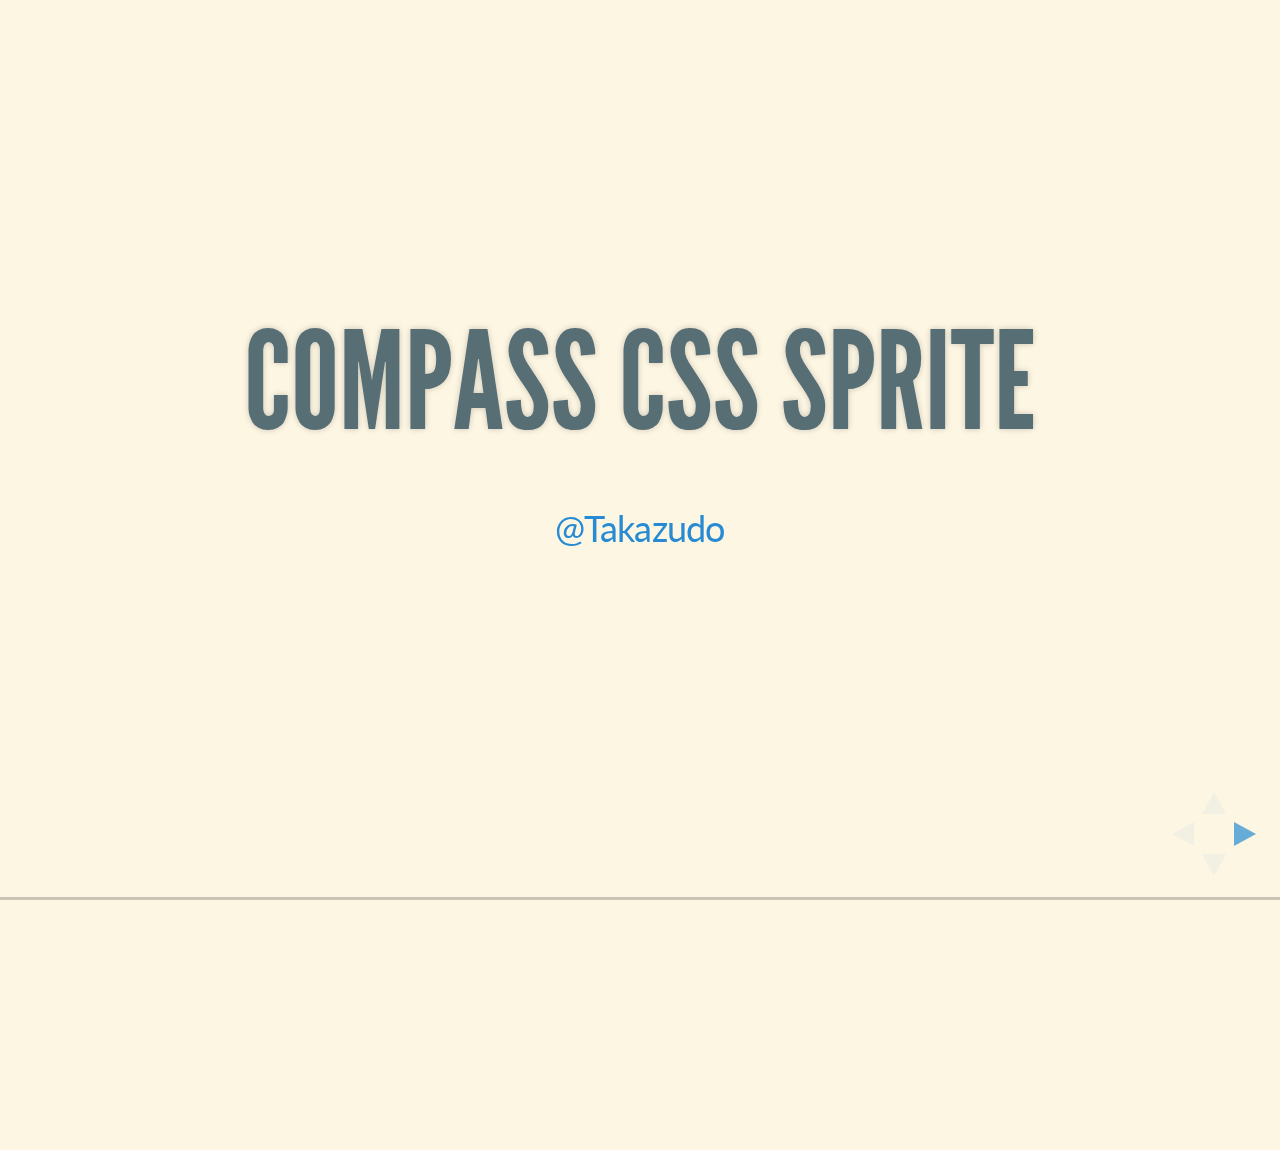
==== index.html @ dc651cf5 "WIP" ====
<!doctype html>
<html lang="en">

	<head>
		<meta charset="utf-8">

		<title>Compass CSS Sprite</title>

		<meta name="description" content="A framework for easily creating beautiful presentations using HTML">
		<meta name="author" content="Hakim El Hattab">

		<meta name="apple-mobile-web-app-capable" content="yes" />
		<meta name="apple-mobile-web-app-status-bar-style" content="black-translucent" />

		<meta name="viewport" content="width=device-width, initial-scale=1.0, maximum-scale=1.0, user-scalable=no">

		<link rel="stylesheet" href="css/reveal.min.css">
		<link rel="stylesheet" href="css/theme/solarized.css" id="theme">
		<link rel="stylesheet" href="myAdditions/style.css">

		<!-- For syntax highlighting -->
		<link rel="stylesheet" href="lib/css/zenburn.css">

		<!-- If the query includes 'print-pdf', use the PDF print sheet -->
		<script>
			document.write( '<link rel="stylesheet" href="css/print/' + ( window.location.search.match( /print-pdf/gi ) ? 'pdf' : 'paper' ) + '.css" type="text/css" media="print">' );
		</script>

		<!--[if lt IE 9]>
		<script src="lib/js/html5shiv.js"></script>
		<![endif]-->
	</head>

	<body>

		<div class="reveal">

			<!-- Any section element inside of this container is displayed as a slide -->
			<div class="slides">

				<section
					data-markdown="content.md"
					data-separator="^----\n"
					data-vertical="^---\n"
				></section>

			</div>

		</div>

		<script src="lib/js/head.min.js"></script>
		<script src="js/reveal.min.js"></script>

		<script>

			// Full list of configuration options available here:
			// https://github.com/hakimel/reveal.js#configuration
			Reveal.initialize({
				controls: true,
				progress: true,
				history: true,
				center: true,

				theme: Reveal.getQueryHash().theme, // available themes are in /css/theme
				transition: Reveal.getQueryHash().transition || 'default', // default/cube/page/concave/zoom/linear/fade/none

				// Optional libraries used to extend on reveal.js
				dependencies: [
					{ src: 'lib/js/classList.js', condition: function() { return !document.body.classList; } },
					{ src: 'plugin/markdown/marked.js', condition: function() { return !!document.querySelector( '[data-markdown]' ); } },
					{ src: 'plugin/markdown/markdown.js', condition: function() { return !!document.querySelector( '[data-markdown]' ); } },
					{ src: 'plugin/highlight/highlight.js', async: true, callback: function() { hljs.initHighlightingOnLoad(); } },
					{ src: 'plugin/zoom-js/zoom.js', async: true, condition: function() { return !!document.body.classList; } },
					{ src: 'plugin/notes/notes.js', async: true, condition: function() { return !!document.body.classList; } }
				]
			});

		</script>

	</body>
</html>
---- css/theme/solarized.css ----
@import url(https://fonts.googleapis.com/css?family=Lato:400,700,400italic,700italic);
/**
 * Solarized Light theme for reveal.js.
 * Author: Achim Staebler
 */
@font-face {
  font-family: 'League Gothic';
  src: url("../../lib/font/league_gothic-webfont.eot");
  src: url("../../lib/font/league_gothic-webfont.eot?#iefix") format("embedded-opentype"), url("../../lib/font/league_gothic-webfont.woff") format("woff"), url("../../lib/font/league_gothic-webfont.ttf") format("truetype"), url("../../lib/font/league_gothic-webfont.svg#LeagueGothicRegular") format("svg");
  font-weight: normal;
  font-style: normal; }

/**
 * Solarized colors by Ethan Schoonover
 */
html * {
  color-profile: sRGB;
  rendering-intent: auto; }

/*********************************************
 * GLOBAL STYLES
 *********************************************/
body {
  background: #fdf6e3;
  background-color: #fdf6e3; }

.reveal {
  font-family: "Lato", sans-serif;
  font-size: 36px;
  font-weight: 200;
  letter-spacing: -0.02em;
  color: #657b83; }

::selection {
  color: white;
  background: #d33682;
  text-shadow: none; }

/*********************************************
 * HEADERS
 *********************************************/
.reveal h1,
.reveal h2,
.reveal h3,
.reveal h4,
.reveal h5,
.reveal h6 {
  margin: 0 0 20px 0;
  color: #586e75;
  font-family: "League Gothic", Impact, sans-serif;
  line-height: 1.5;
  letter-spacing: normal;
  text-transform: uppercase;
  text-shadow: none; }

.reveal h1 {
  text-shadow: 0px 0px 6px rgba(0, 0, 0, 0.2); }

/*********************************************
 * LINKS
 *********************************************/
.reveal a:not(.image) {
  color: #268bd2;
  text-decoration: none;
  -webkit-transition: color .15s ease;
  -moz-transition: color .15s ease;
  -ms-transition: color .15s ease;
  -o-transition: color .15s ease;
  transition: color .15s ease; }

.reveal a:not(.image):hover {
  color: #78b9e6;
  text-shadow: none;
  border: none; }

.reveal .roll span:after {
  color: #fff;
  background: #1a6091; }

/*********************************************
 * IMAGES
 *********************************************/
.reveal section img {
  margin: 15px 0px;
  background: rgba(255, 255, 255, 0.12);
  border: 4px solid #657b83;
  box-shadow: 0 0 10px rgba(0, 0, 0, 0.15);
  -webkit-transition: all .2s linear;
  -moz-transition: all .2s linear;
  -ms-transition: all .2s linear;
  -o-transition: all .2s linear;
  transition: all .2s linear; }

.reveal a:hover img {
  background: rgba(255, 255, 255, 0.2);
  border-color: #268bd2;
  box-shadow: 0 0 20px rgba(0, 0, 0, 0.55); }

/*********************************************
 * NAVIGATION CONTROLS
 *********************************************/
.reveal .controls div.navigate-left,
.reveal .controls div.navigate-left.enabled {
  border-right-color: #268bd2; }

.reveal .controls div.navigate-right,
.reveal .controls div.navigate-right.enabled {
  border-left-color: #268bd2; }

.reveal .controls div.navigate-up,
.reveal .controls div.navigate-up.enabled {
  border-bottom-color: #268bd2; }

.reveal .controls div.navigate-down,
.reveal .controls div.navigate-down.enabled {
  border-top-color: #268bd2; }

.reveal .controls div.navigate-left.enabled:hover {
  border-right-color: #78b9e6; }

.reveal .controls div.navigate-right.enabled:hover {
  border-left-color: #78b9e6; }

.reveal .controls div.navigate-up.enabled:hover {
  border-bottom-color: #78b9e6; }

.reveal .controls div.navigate-down.enabled:hover {
  border-top-color: #78b9e6; }

/*********************************************
 * PROGRESS BAR
 *********************************************/
.reveal .progress {
  background: rgba(0, 0, 0, 0.2); }

.reveal .progress span {
  background: #268bd2;
  -webkit-transition: width 800ms cubic-bezier(0.26, 0.86, 0.44, 0.985);
  -moz-transition: width 800ms cubic-bezier(0.26, 0.86, 0.44, 0.985);
  -ms-transition: width 800ms cubic-bezier(0.26, 0.86, 0.44, 0.985);
  -o-transition: width 800ms cubic-bezier(0.26, 0.86, 0.44, 0.985);
  transition: width 800ms cubic-bezier(0.26, 0.86, 0.44, 0.985); }

/*********************************************
 * MY ADDED STYLES
 *********************************************/
.reveal ul {
  padding: 0 0 .5em; }

.reveal ul li {
  padding: 0 0 .25em;
  margin: 0; }

.reveal p {
  padding: 0 0 .75em;
  margin: 0; }

.reveal pre {
  letter-spacing: normal;
  line-height: 1.5;
  margin-bottom: 1em; }
---- lib/css/zenburn.css ----
/*

Zenburn style from voldmar.ru (c) Vladimir Epifanov <voldmar@voldmar.ru>
based on dark.css by Ivan Sagalaev

*/

pre code {
  display: block; padding: 0.5em;
  background: #3F3F3F;
  color: #DCDCDC;
}

pre .keyword,
pre .tag,
pre .css .class,
pre .css .id,
pre .lisp .title,
pre .nginx .title,
pre .request,
pre .status,
pre .clojure .attribute {
  color: #E3CEAB;
}

pre .django .template_tag,
pre .django .variable,
pre .django .filter .argument {
  color: #DCDCDC;
}

pre .number,
pre .date {
  color: #8CD0D3;
}

pre .dos .envvar,
pre .dos .stream,
pre .variable,
pre .apache .sqbracket {
  color: #EFDCBC;
}

pre .dos .flow,
pre .diff .change,
pre .python .exception,
pre .python .built_in,
pre .literal,
pre .tex .special {
  color: #EFEFAF;
}

pre .diff .chunk,
pre .subst {
  color: #8F8F8F;
}

pre .dos .keyword,
pre .python .decorator,
pre .title,
pre .haskell .type,
pre .diff .header,
pre .ruby .class .parent,
pre .apache .tag,
pre .nginx .built_in,
pre .tex .command,
pre .prompt {
    color: #efef8f;
}

pre .dos .winutils,
pre .ruby .symbol,
pre .ruby .symbol .string,
pre .ruby .string {
  color: #DCA3A3;
}

pre .diff .deletion,
pre .string,
pre .tag .value,
pre .preprocessor,
pre .built_in,
pre .sql .aggregate,
pre .javadoc,
pre .smalltalk .class,
pre .smalltalk .localvars,
pre .smalltalk .array,
pre .css .rules .value,
pre .attr_selector,
pre .pseudo,
pre .apache .cbracket,
pre .tex .formula {
  color: #CC9393;
}

pre .shebang,
pre .diff .addition,
pre .comment,
pre .java .annotation,
pre .template_comment,
pre .pi,
pre .doctype {
  color: #7F9F7F;
}

pre .coffeescript .javascript,
pre .javascript .xml,
pre .tex .formula,
pre .xml .javascript,
pre .xml .vbscript,
pre .xml .css,
pre .xml .cdata {
  opacity: 0.5;
}
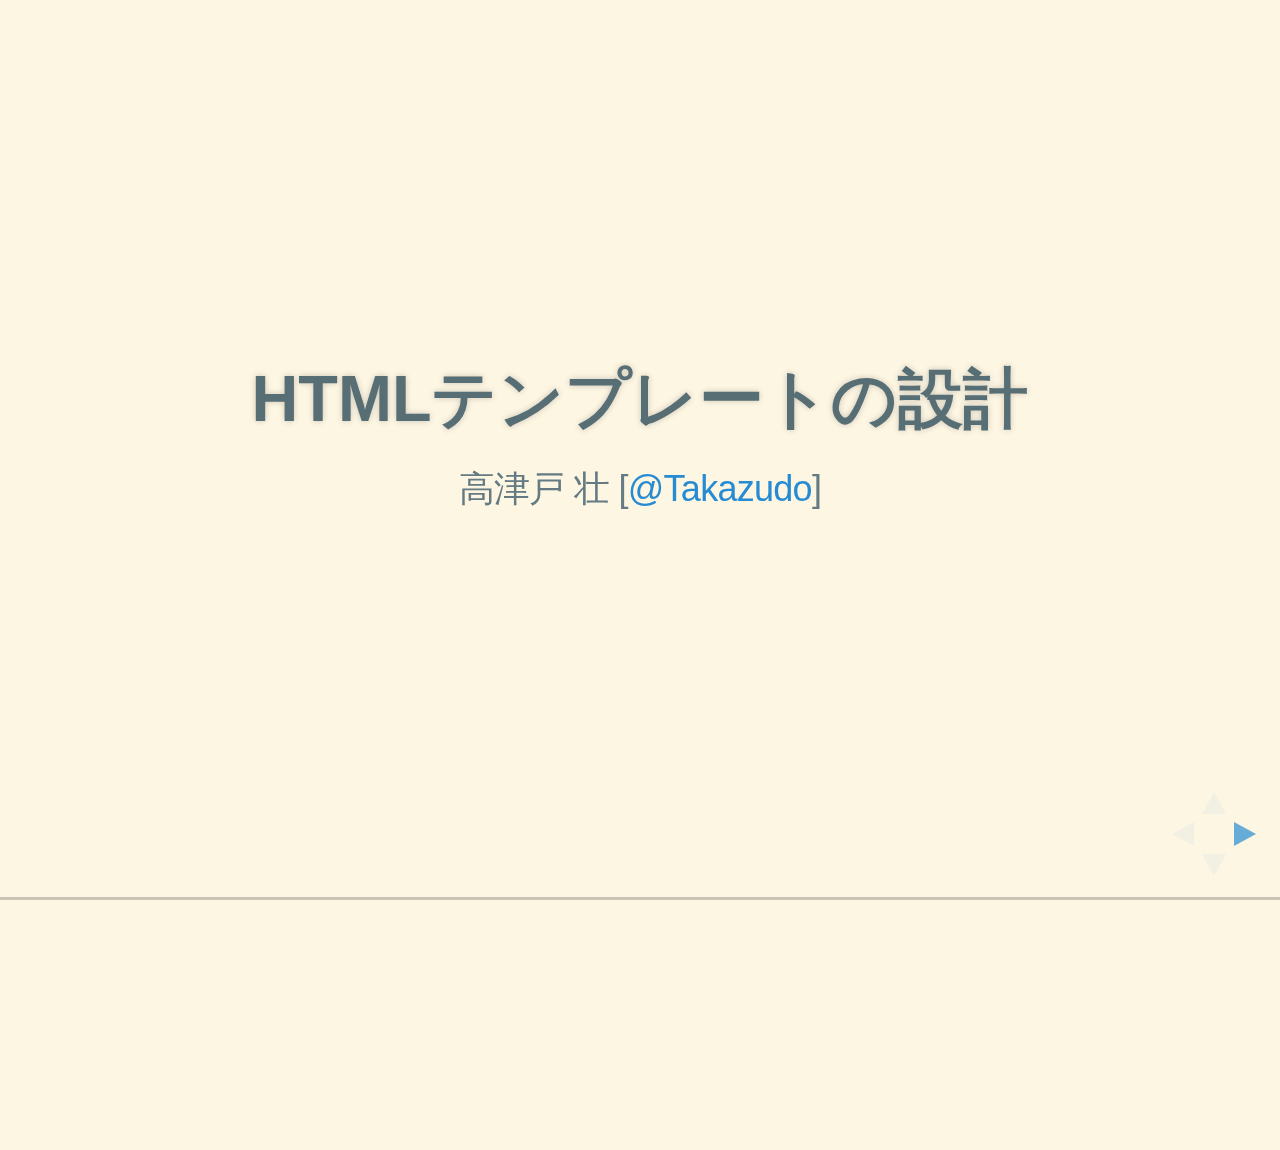
==== commit 5e0442ac: "WIP" ====
--- a/index.html
+++ b/index.html
@@ -4,7 +4,7 @@
 	<head>
 		<meta charset="utf-8">
 
-		<title>Compass CSS Sprite</title>
+		<title>HTMLテンプレートの設計</title>
 
 		<meta name="description" content="A framework for easily creating beautiful presentations using HTML">
 		<meta name="author" content="Hakim El Hattab">
--- a/css/theme/solarized.css
+++ b/css/theme/solarized.css
@@ -1,4 +1,6 @@
+/*
 @import url(https://fonts.googleapis.com/css?family=Lato:400,700,400italic,700italic);
+*/
 /**
  * Solarized Light theme for reveal.js.
  * Author: Achim Staebler
--- a/myAdditions/style.css
+++ b/myAdditions/style.css
@@ -0,0 +1,74 @@
+.reveal .slides>section,
+.reveal .slides>section>section {
+  padding:0;
+}
+
+.reveal h1,
+.reveal h2,
+.reveal h3,
+.reveal h4,
+.reveal h5,
+.reveal h6 {
+  font-family:'ヒラギノ角ゴ Pro W3', 'Hiragino Kaku Gothic Pro','メイリオ', Meiryo, 'ＭＳ Ｐゴシック', sans-serif;
+  *font-family:'ＭＳ Ｐゴシック', sans-serif;
+  text-transform: none;
+  font-weight:bold;
+}
+
+.reveal code {
+  font-family: 'Courier New', monospace;
+}
+
+.reveal h1 {
+  font-size:1.8em;
+}
+
+.reveal section p:last-child {
+  padding-bottom:0;
+  margin-bottom:0;
+}
+
+.reveal section img {
+  margin: 15px 0px;
+  background: none;
+  border: none;
+  box-shadow: none;
+}
+.reveal section .my-img {
+  padding:10px 0;
+}
+.reveal section .my-img img {
+  margin: 0;
+}
+.reveal section table {
+  margin:0 auto;
+}
+.reveal section table th {
+  vertical-align:middle;
+  text-align:right;
+  font-size:.8em;
+  padding:0 15px 0 0;
+}
+.reveal section table td {
+  vertical-align:middle;
+  text-align:left;
+  padding:10px 0;
+}
+.reveal section table td img {
+  margin:0;
+}
+
+.reveal section ul {
+  line-height: 1.4;
+}
+
+.reveal section ul.bigList {
+  font-size:2.5em;
+  line-height:1.3;
+  padding:0;
+  margin:0;
+}
+  .reveal section ul.bigList li {
+    padding:0;
+    margin:.5em;
+  }
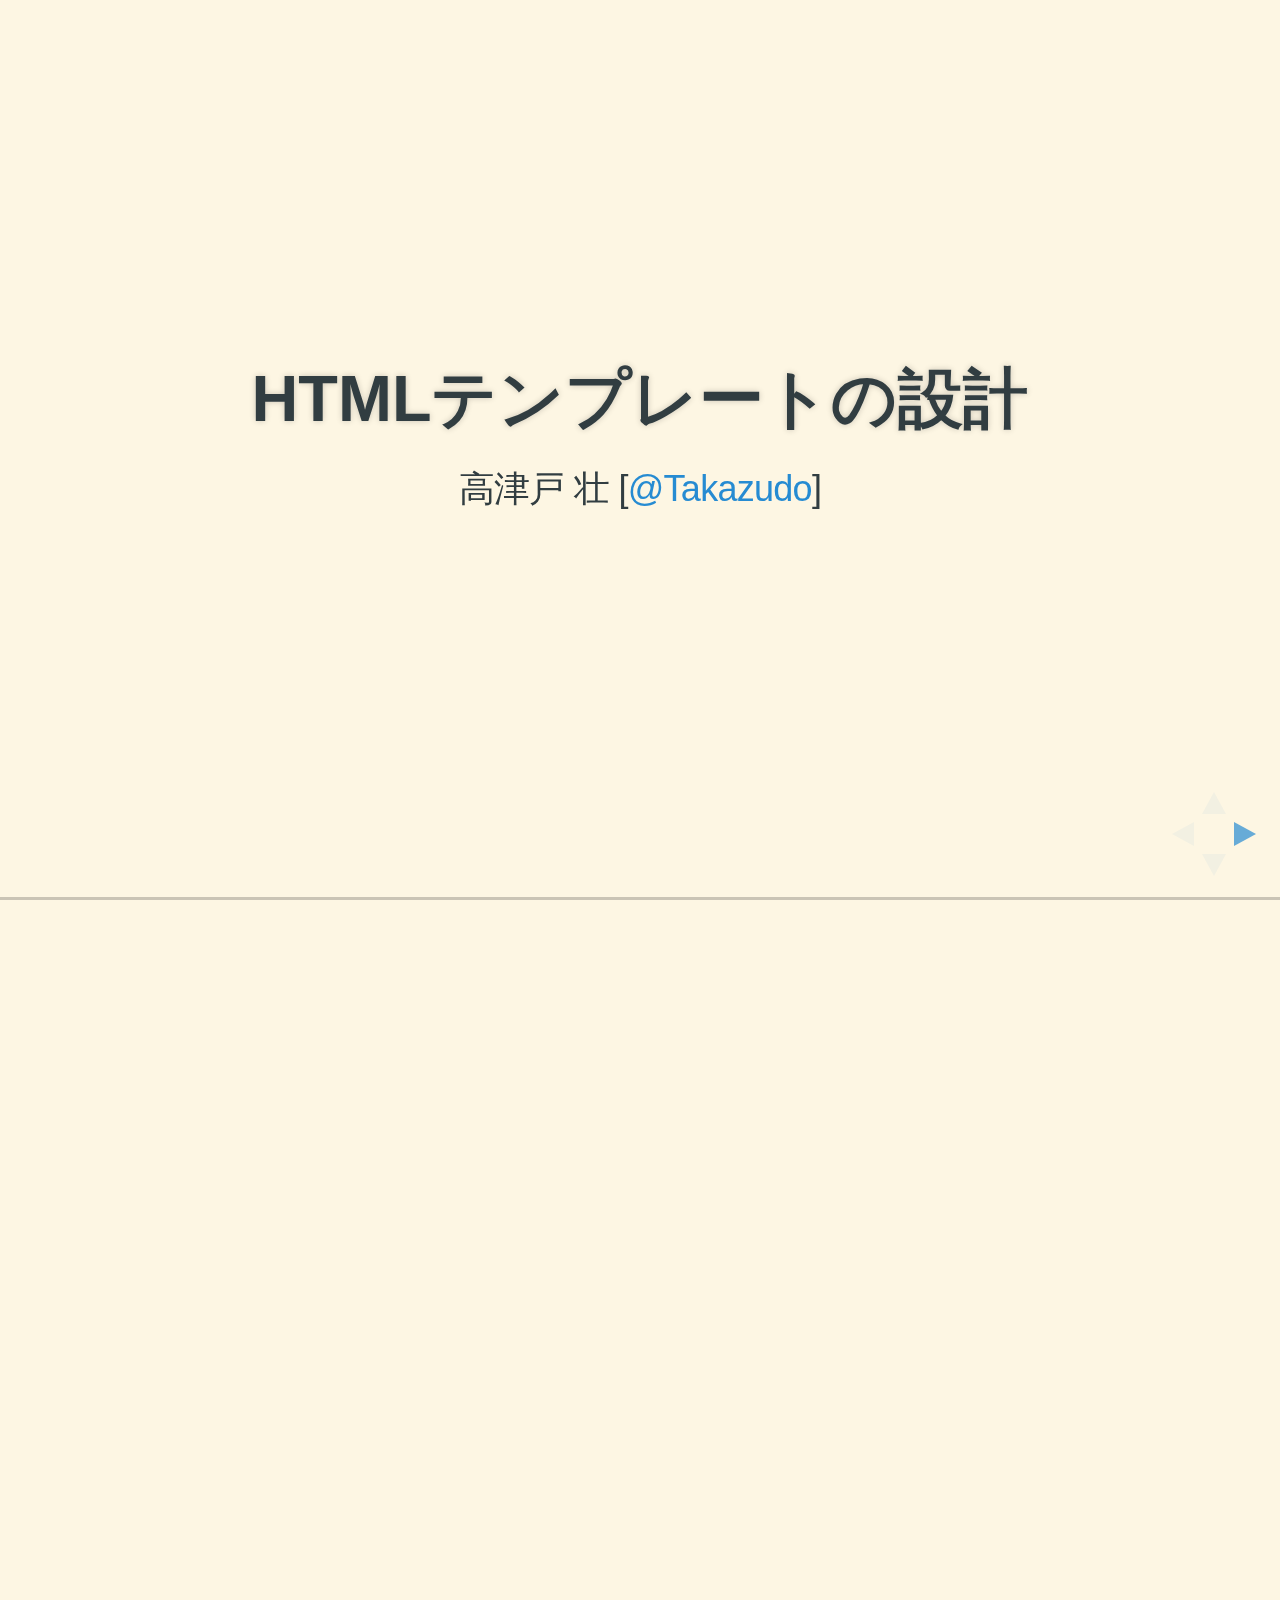
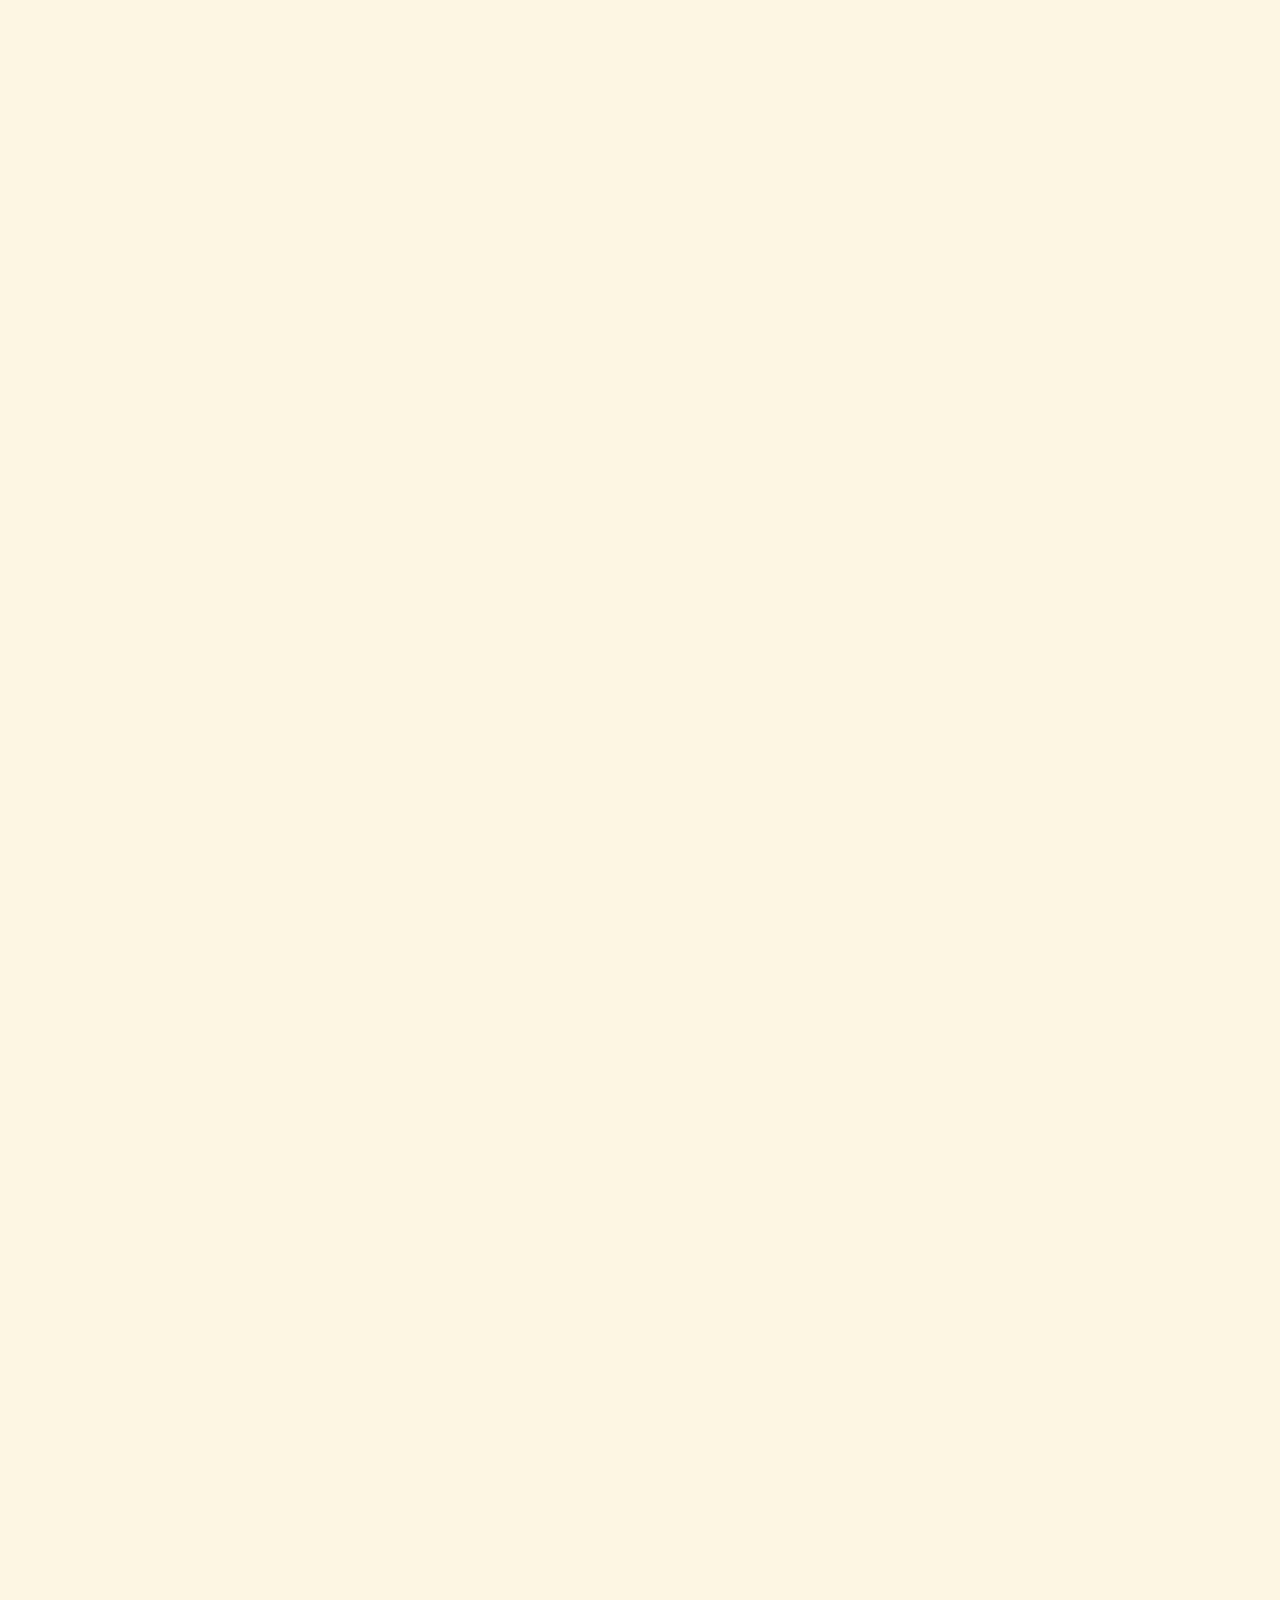
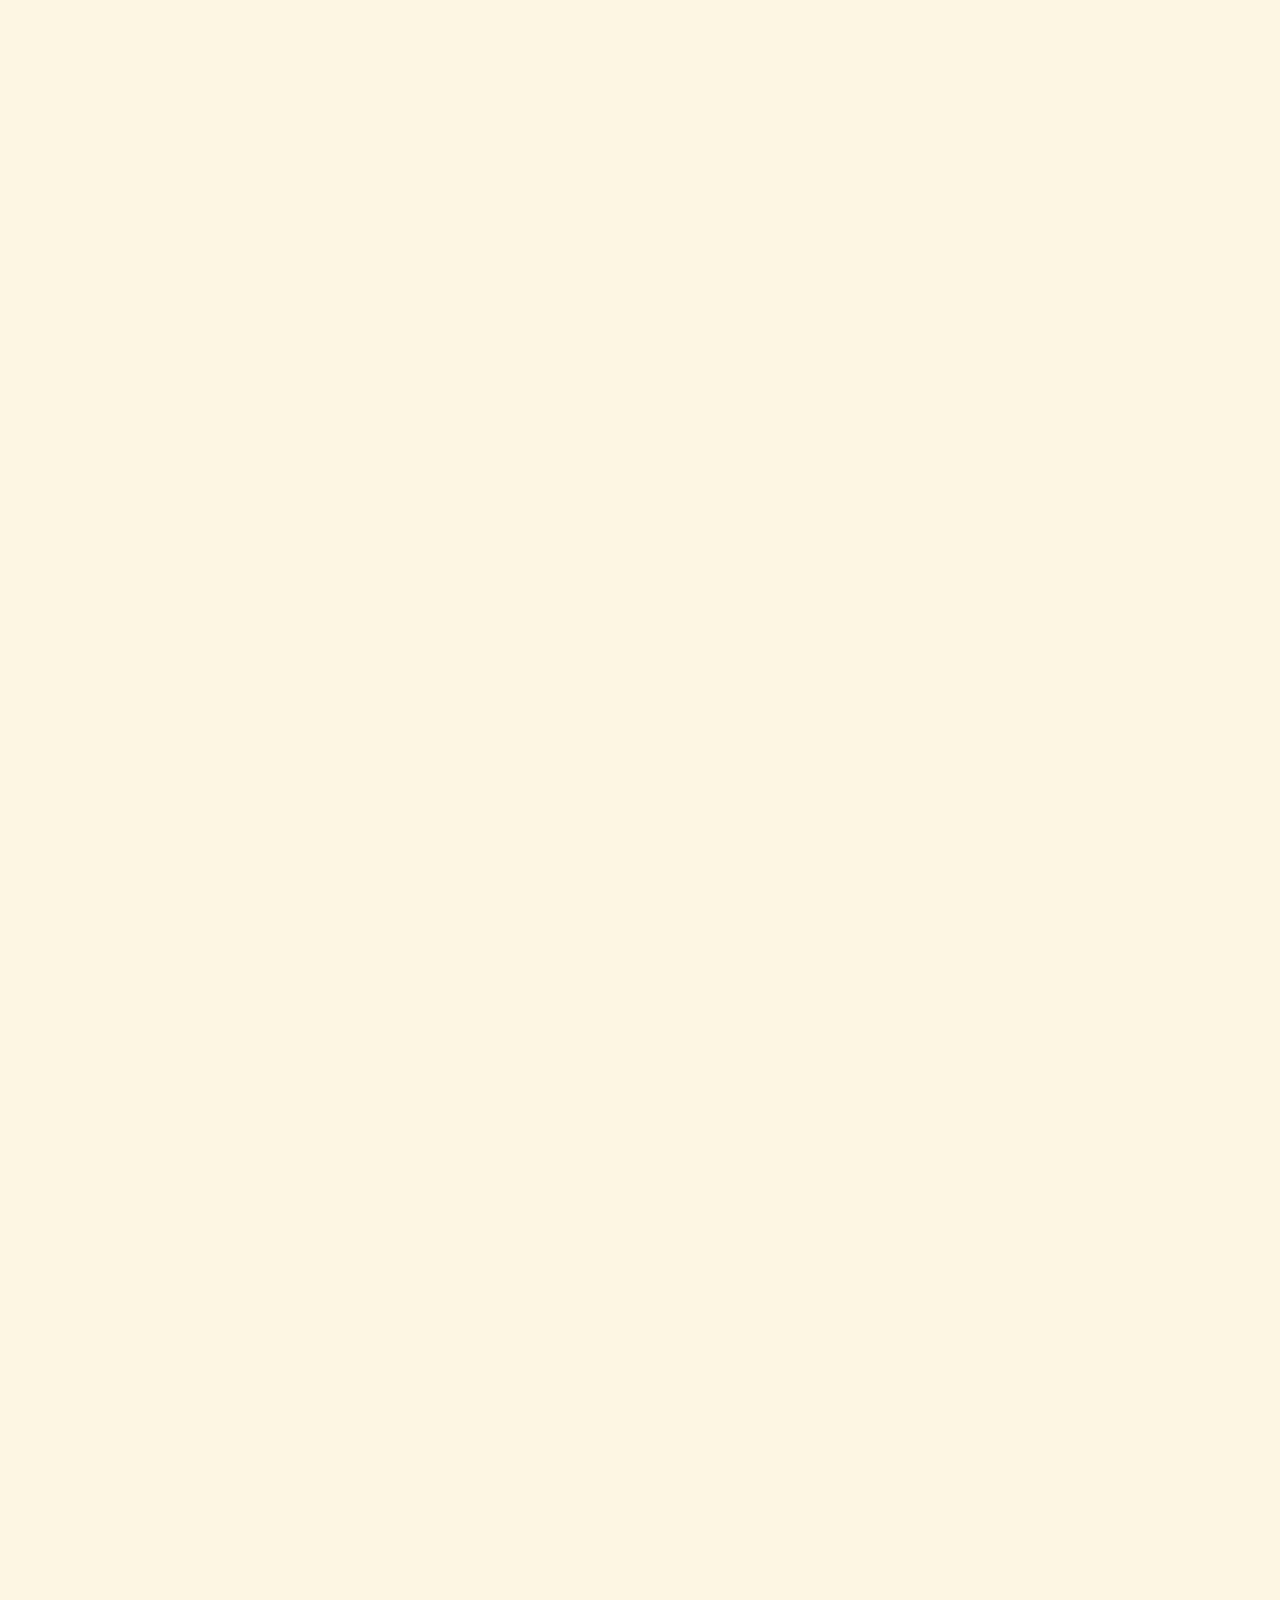
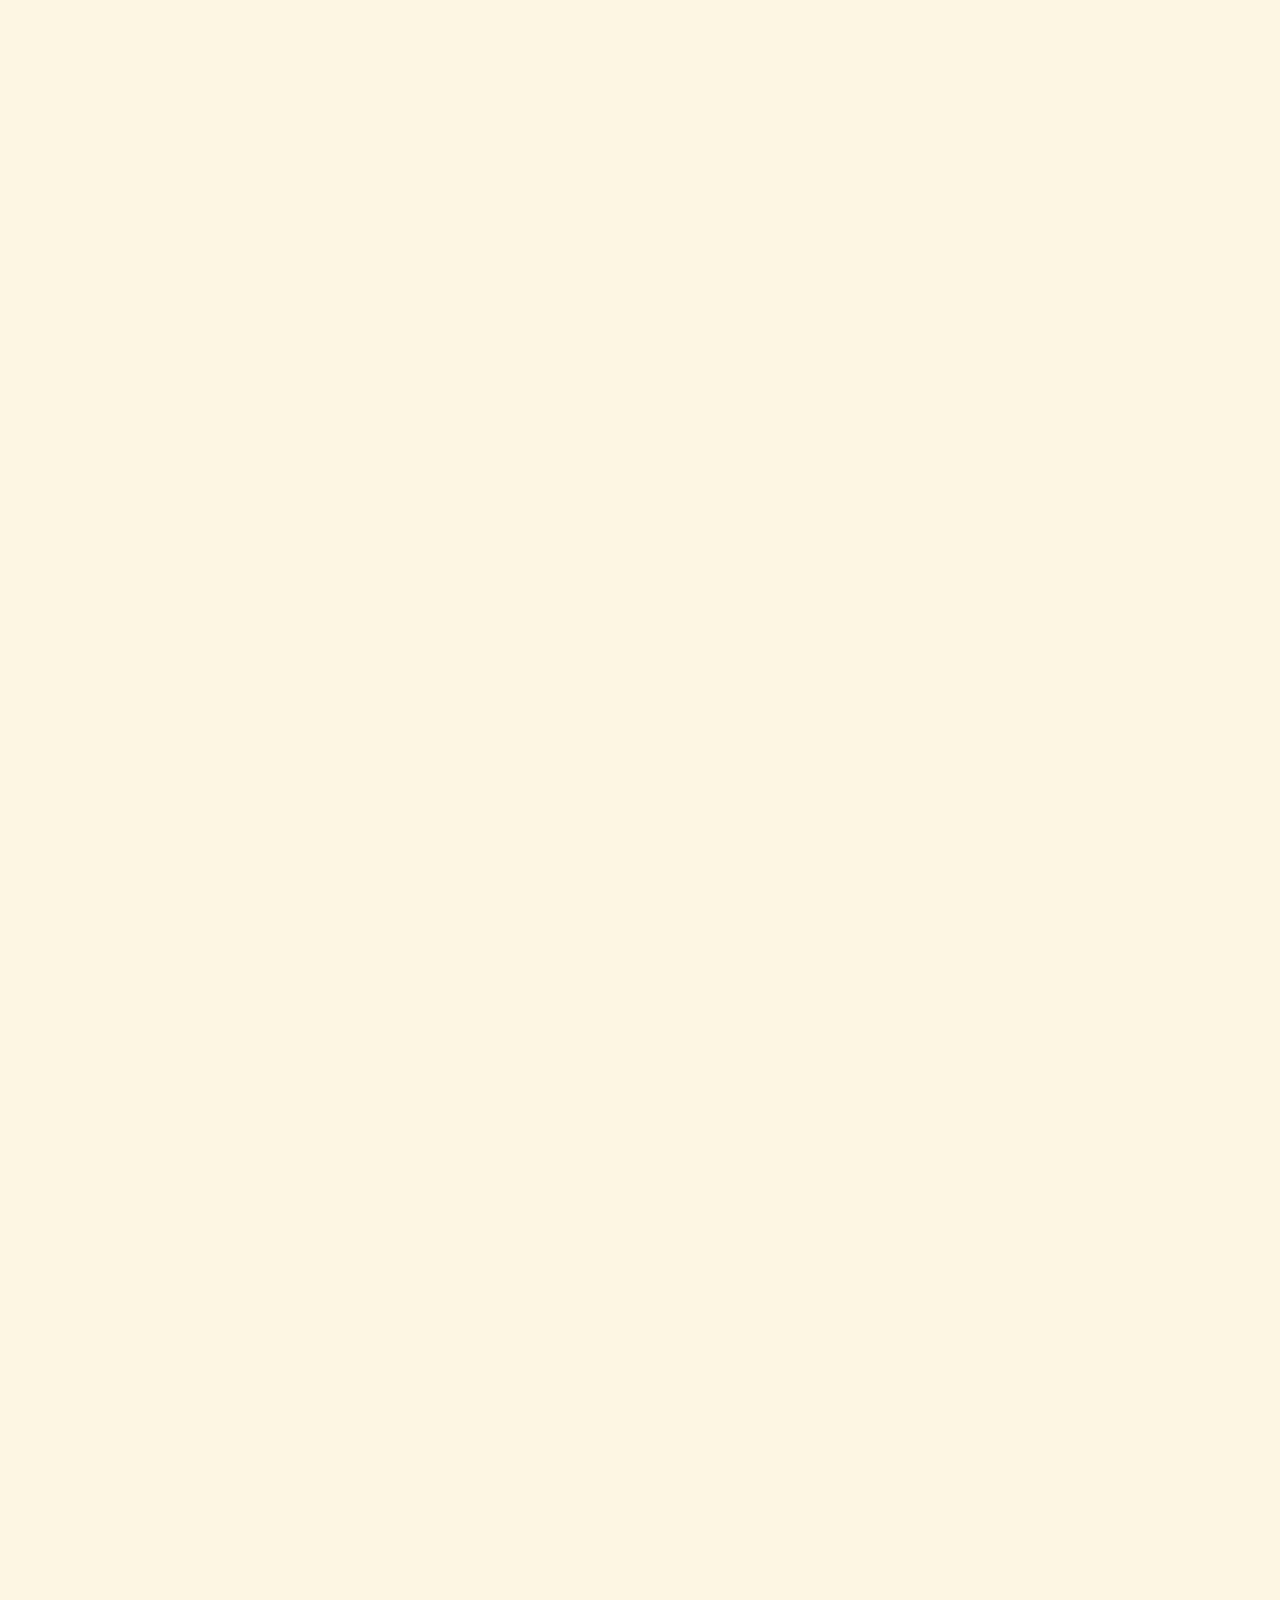
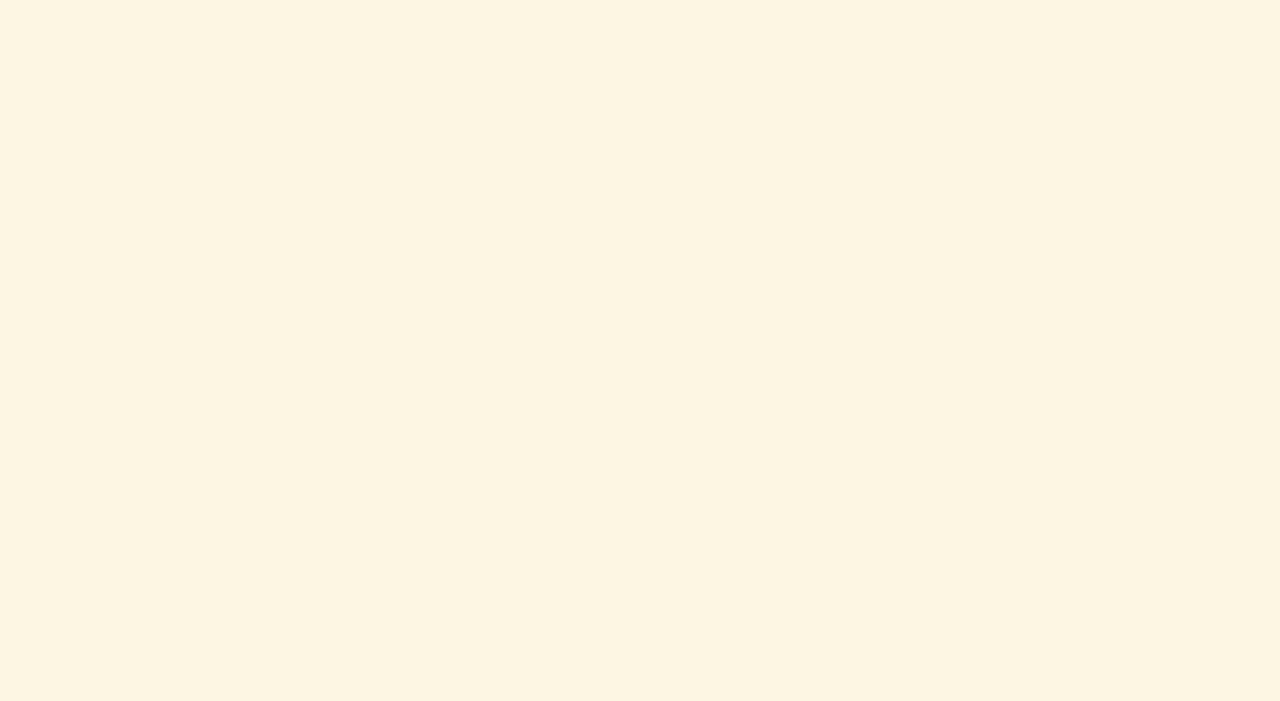
==== commit d39d0c68: "WIP" ====
--- a/index.html
+++ b/index.html
@@ -39,10 +39,45 @@
 			<div class="slides">
 
 				<section
-					data-markdown="content.md"
+					data-markdown="d_intro.md"
 					data-separator="^----\n"
 					data-vertical="^---\n"
 				></section>
+
+				<section
+					data-markdown="d_oocss.md"
+					data-separator="^----\n"
+					data-vertical="^---\n"
+					data-background="#D7C0AD"
+				></section>
+
+				<section
+					data-markdown="d_bem.md"
+					data-separator="^----\n"
+					data-vertical="^---\n"
+					data-background="#EFE6D5"
+				></section>
+
+				<section
+					data-markdown="d_smacss.md"
+					data-separator="^----\n"
+					data-vertical="^---\n"
+					data-background="#D4C6A6"
+				></section>
+
+				<section
+					data-markdown="d_sass.md"
+					data-separator="^----\n"
+					data-vertical="^---\n"
+					data-background="#ECCBAD"
+				></section>
+
+				<section
+					data-markdown="d_outro.md"
+					data-separator="^----\n"
+					data-vertical="^---\n"
+				></section>
+
 
 			</div>
 
@@ -62,7 +97,7 @@
 				center: true,
 
 				theme: Reveal.getQueryHash().theme, // available themes are in /css/theme
-				transition: Reveal.getQueryHash().transition || 'default', // default/cube/page/concave/zoom/linear/fade/none
+				transition: Reveal.getQueryHash().transition || 'concave', // default/cube/page/concave/zoom/linear/fade/none
 
 				// Optional libraries used to extend on reveal.js
 				dependencies: [
--- a/css/theme/solarized.css
+++ b/css/theme/solarized.css
@@ -1,17 +1,7 @@
-/*
-@import url(https://fonts.googleapis.com/css?family=Lato:400,700,400italic,700italic);
-*/
 /**
  * Solarized Light theme for reveal.js.
  * Author: Achim Staebler
  */
-@font-face {
-  font-family: 'League Gothic';
-  src: url("../../lib/font/league_gothic-webfont.eot");
-  src: url("../../lib/font/league_gothic-webfont.eot?#iefix") format("embedded-opentype"), url("../../lib/font/league_gothic-webfont.woff") format("woff"), url("../../lib/font/league_gothic-webfont.ttf") format("truetype"), url("../../lib/font/league_gothic-webfont.svg#LeagueGothicRegular") format("svg");
-  font-weight: normal;
-  font-style: normal; }
-
 /**
  * Solarized colors by Ethan Schoonover
  */
@@ -31,7 +21,7 @@
   font-size: 36px;
   font-weight: 200;
   letter-spacing: -0.02em;
-  color: #657b83; }
+  color: #313d41; }
 
 ::selection {
   color: white;
@@ -48,7 +38,7 @@
 .reveal h5,
 .reveal h6 {
   margin: 0 0 20px 0;
-  color: #586e75;
+  color: #313d41;
   font-family: "League Gothic", Impact, sans-serif;
   line-height: 1.5;
   letter-spacing: normal;
@@ -85,7 +75,7 @@
 .reveal section img {
   margin: 15px 0px;
   background: rgba(255, 255, 255, 0.12);
-  border: 4px solid #657b83;
+  border: 4px solid #313d41;
   box-shadow: 0 0 10px rgba(0, 0, 0, 0.15);
   -webkit-transition: all .2s linear;
   -moz-transition: all .2s linear;
